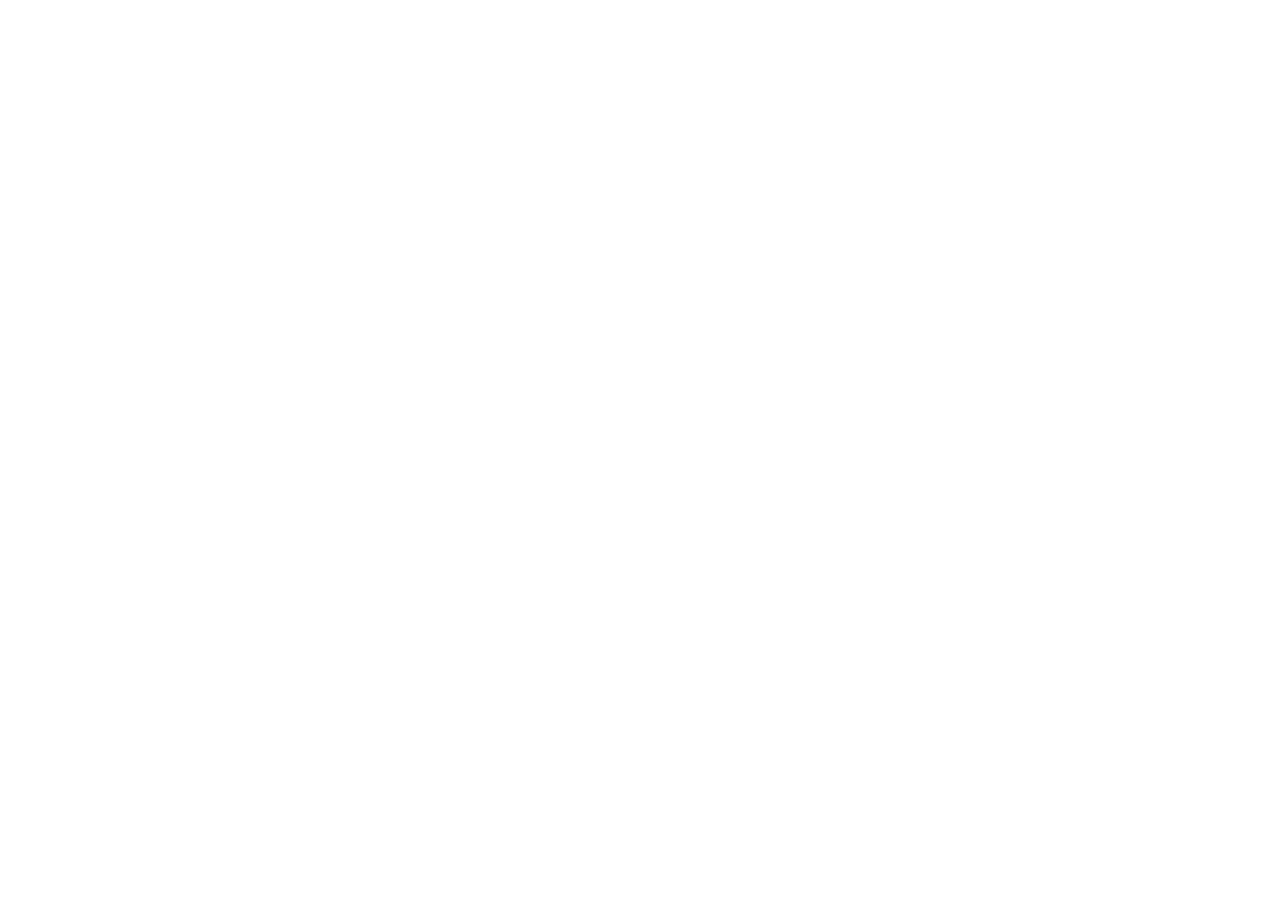
==== mail/index.html @ 595224b3 "first commit" ====
<!DOCTYPE html>
<html lang="en">
<head>
    <meta charset="UTF-8">
    <meta http-equiv="X-UA-Compatible" content="IE=edge">
    <meta name="viewport" content="width=device-width, initial-scale=1.0">
    <title>Document</title>

    <!-- IMPORTAZIONE FONT  -->

    <!-- IMPORTAZIONE MY CSS  -->
    <link rel="stylesheet" href="css/style.css">

</head>
<body>
    






    
    <!-- IMPORTAZIONE MY-JS  -->
    <script src="js/main.js"></script>

</body>
</html>
---- mail/css/style.css ----
/* RESET  */
*{   
    margin: 0;
    padding: 0;
    box-sizing: border-box;
}
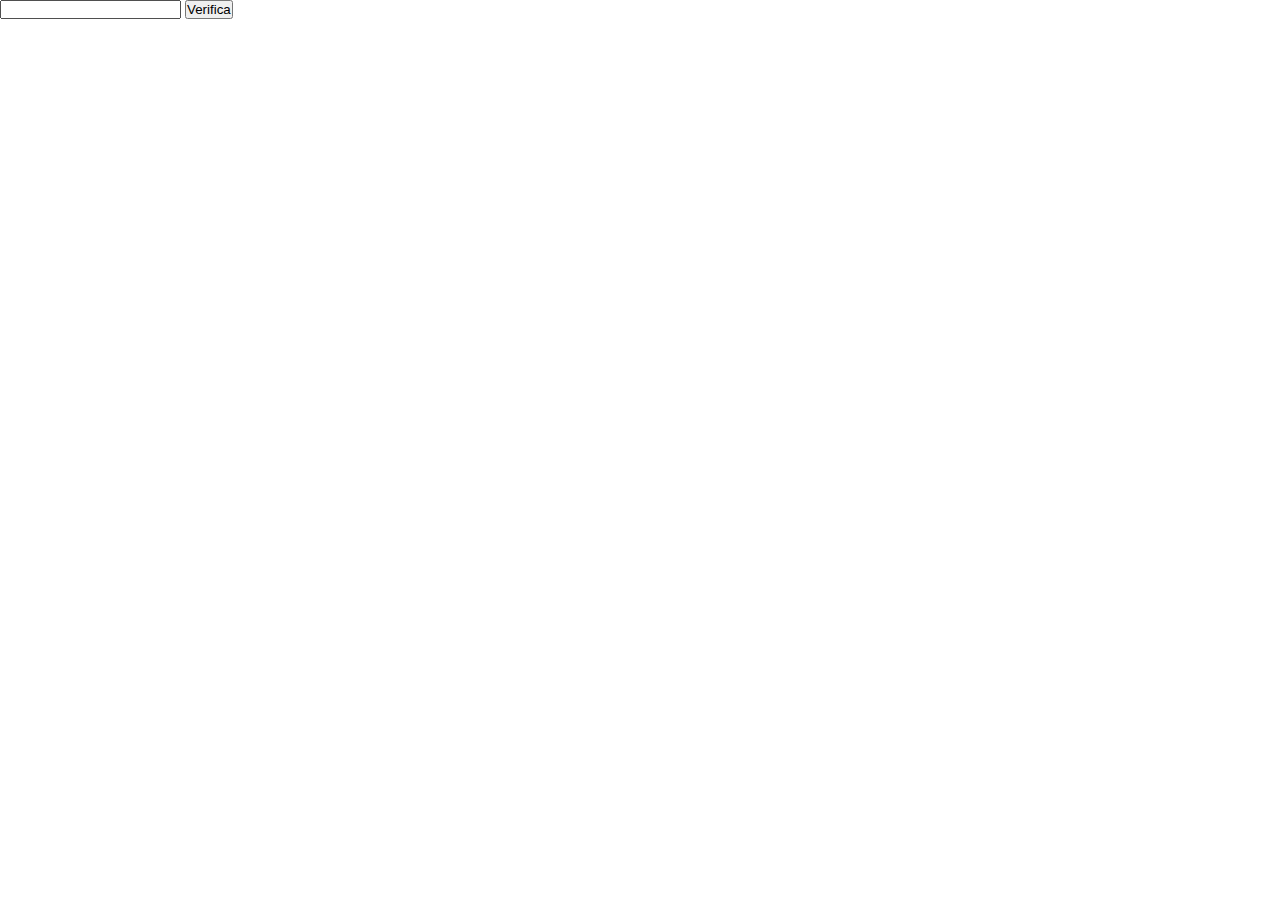
==== commit 13e86b24: "Esercizio senza grafica(risposta su console)" ====
--- a/mail/index.html
+++ b/mail/index.html
@@ -14,13 +14,13 @@
 </head>
 <body>
     
+    <div>
+        <form action="/" method="post">
+            <input type="email" id="mailUser">
+            <button type="button" id="buttonVerify">Verifica</button>
+        </form>
+    </div>
 
-
-
-
-
-
-    
     <!-- IMPORTAZIONE MY-JS  -->
     <script src="js/main.js"></script>
 
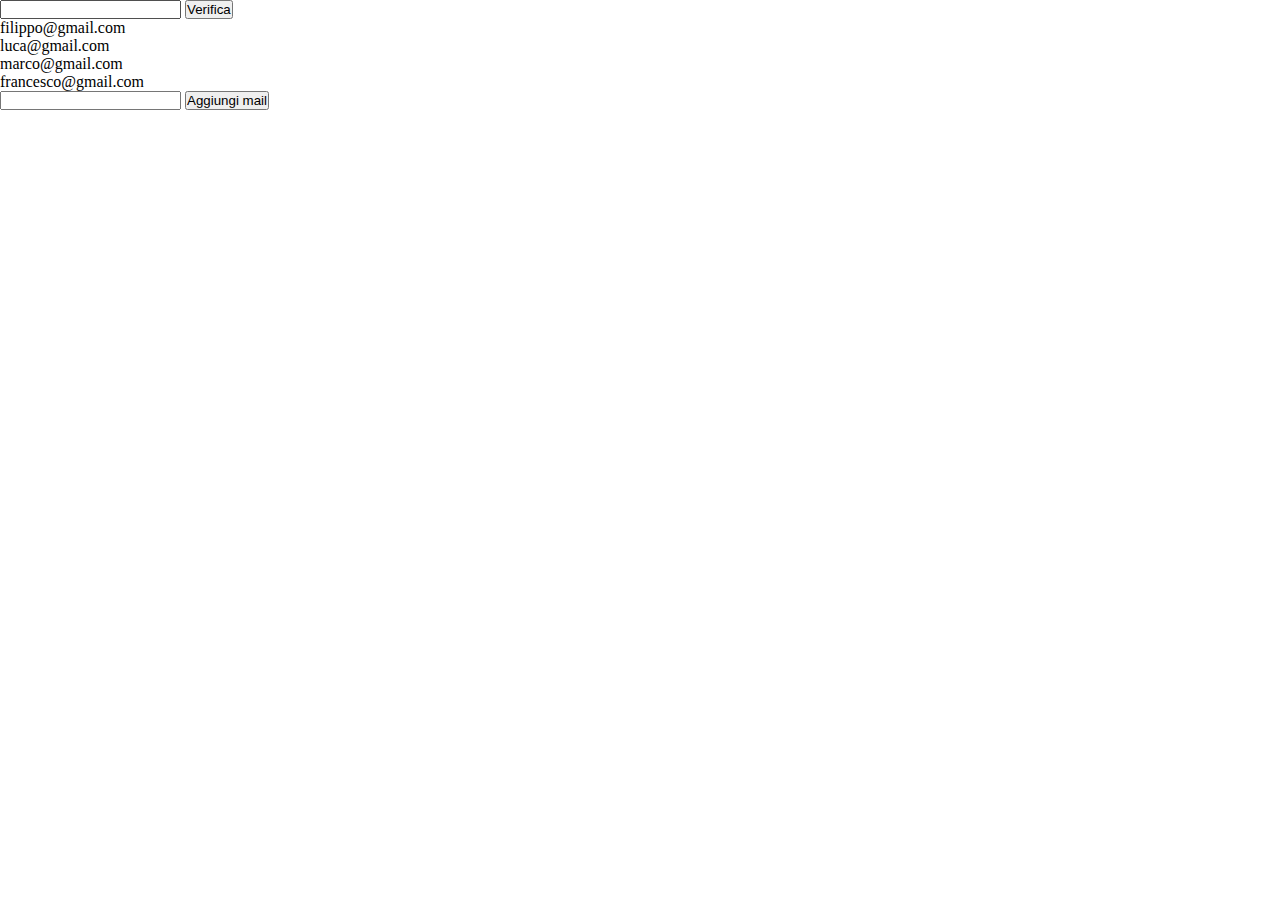
==== commit 9ba64fcf: "Creato sistema per aggiungere più email" ====
--- a/mail/index.html
+++ b/mail/index.html
@@ -19,6 +19,16 @@
             <input type="email" id="mailUser">
             <button type="button" id="buttonVerify">Verifica</button>
         </form>
+
+        <div>
+            <div id="mailList">
+                
+            </div>
+            <form action="/">
+                <input type="email" id="addMailInput">
+                <button type="button" id="addMailConferm">Aggiungi mail</button>
+            </form>
+        </div>
     </div>
 
     <!-- IMPORTAZIONE MY-JS  -->
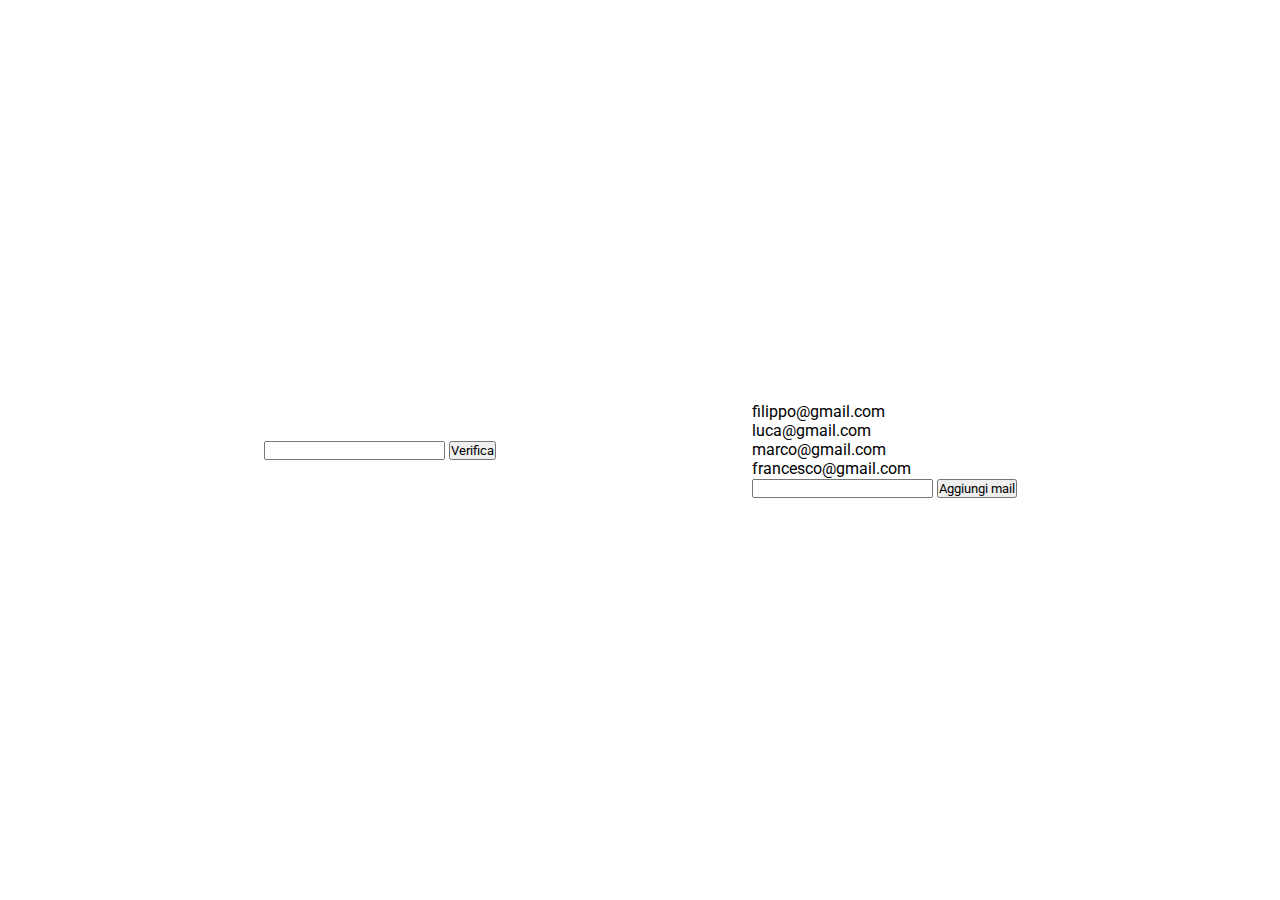
==== commit 5570e3ed: "Aggiunta schermata di conferma" ====
--- a/mail/index.html
+++ b/mail/index.html
@@ -7,14 +7,18 @@
     <title>Document</title>
 
     <!-- IMPORTAZIONE FONT  -->
-
+    <link rel="preconnect" href="https://fonts.googleapis.com">
+    <link rel="preconnect" href="https://fonts.gstatic.com" crossorigin>
+    <link href="https://fonts.googleapis.com/css2?family=Roboto:wght@400;700&display=swap" rel="stylesheet">    
     <!-- IMPORTAZIONE MY CSS  -->
     <link rel="stylesheet" href="css/style.css">
 
 </head>
 <body>
     
-    <div>
+    <div id="intoccabile" class="hidden"></div>
+
+    <div class="appContainer">
         <form action="/" method="post">
             <input type="email" id="mailUser">
             <button type="button" id="buttonVerify">Verifica</button>
@@ -28,6 +32,10 @@
                 <input type="email" id="addMailInput">
                 <button type="button" id="addMailConferm">Aggiungi mail</button>
             </form>
+            <div id="mailVerifyScreen" class="hidden">
+                <button id="mailVerifyClose">x</button>
+                <div id="mailVerifyContent"></div>
+            </div>
         </div>
     </div>
 
--- a/mail/css/style.css
+++ b/mail/css/style.css
@@ -3,4 +3,54 @@
     margin: 0;
     padding: 0;
     box-sizing: border-box;
-}+    font-family: 'Roboto', sans-serif;
+}
+
+/* IMPOSTIAMO PAGINA  */
+.appContainer{
+    display: flex;
+    gap: 20vw;
+    justify-content: center;
+    align-items: center;
+    height: 100vh;
+}
+
+#intoccabile{
+    position: fixed;
+    top: 0;
+    bottom: 0;
+    right: 0;
+    left: 0;
+    background-color: rgba(99, 99, 99, 0.402); 
+    z-index: 0;
+}
+
+#mailVerifyScreen{
+    position: fixed;
+    top: 30vh;
+    right: calc(50vw - 200px);
+    background-color: white;
+    border: 1px solid black;
+    width: 400px;
+    height: 300px ;
+    z-index: 1;
+    display: flex;
+    align-items: center;
+    justify-content: center;
+    font-size: 50px;
+}
+
+#mailVerifyScreen.hidden,
+#intoccabile.hidden{
+    display: none;
+}
+
+#mailVerifyClose{
+    position: absolute;
+    right: 3%;
+    top: 1%;
+    font-size: 30px;
+    border: none;
+    background-color: transparent;
+    cursor: pointer;
+}
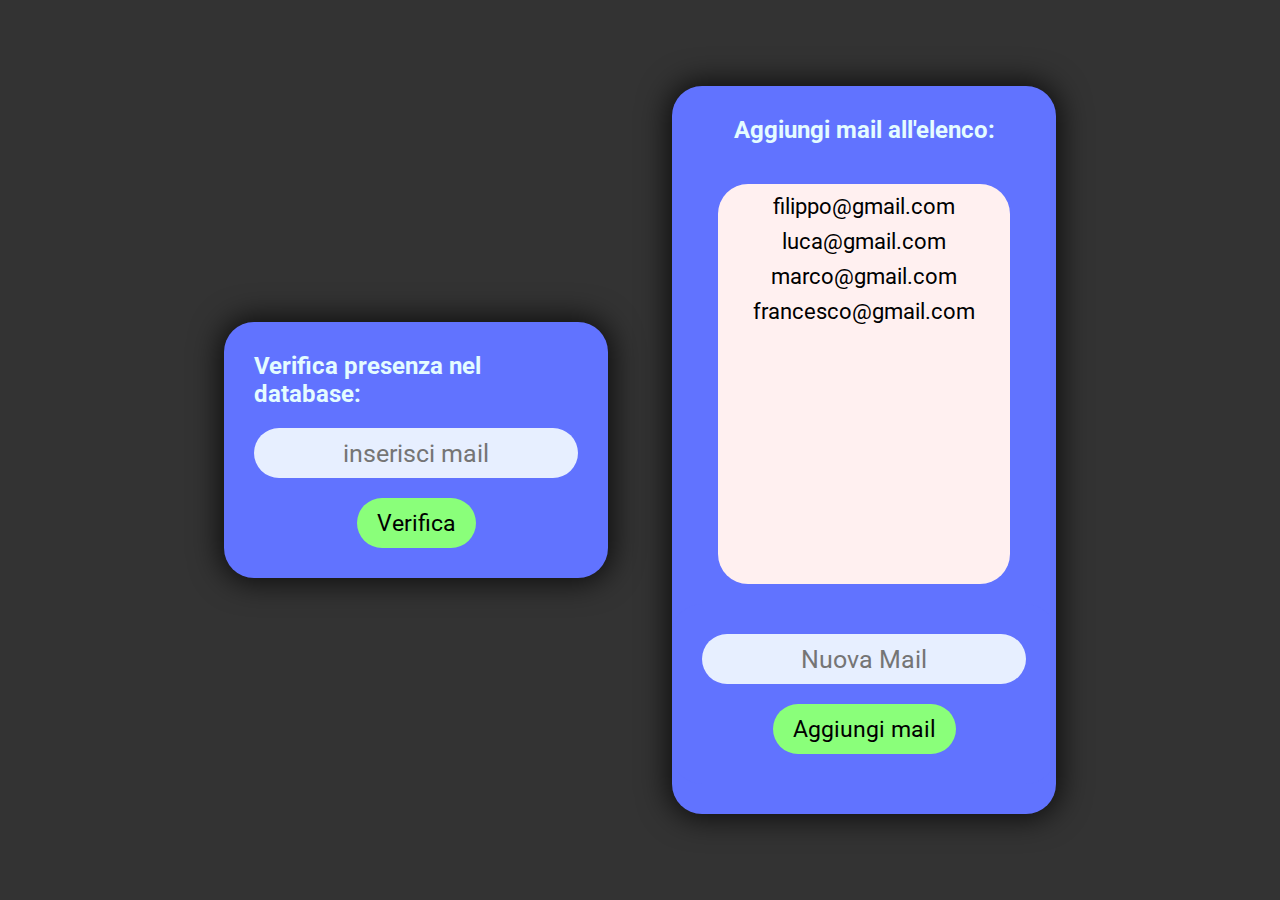
==== commit 9f4b242e: "Completata estetica esercizio mail" ====
--- a/mail/index.html
+++ b/mail/index.html
@@ -12,6 +12,8 @@
     <link href="https://fonts.googleapis.com/css2?family=Roboto:wght@400;700&display=swap" rel="stylesheet">    
     <!-- IMPORTAZIONE MY CSS  -->
     <link rel="stylesheet" href="css/style.css">
+    <!-- IMPORTAZIONE FA -->
+    <link rel="stylesheet" href="https://cdnjs.cloudflare.com/ajax/libs/font-awesome/6.3.0/css/all.min.css" integrity="sha512-SzlrxWUlpfuzQ+pcUCosxcglQRNAq/DZjVsC0lE40xsADsfeQoEypE+enwcOiGjk/bSuGGKHEyjSoQ1zVisanQ==" crossorigin="anonymous" referrerpolicy="no-referrer" />
 
 </head>
 <body>
@@ -19,21 +21,26 @@
     <div id="intoccabile" class="hidden"></div>
 
     <div class="appContainer">
-        <form action="/" method="post">
-            <input type="email" id="mailUser">
+        <form action="/" method="post" class="formVerify">
+            <h2>Verifica presenza nel database:</h2>
+            <input type="email" id="mailUser" placeholder="inserisci mail">
             <button type="button" id="buttonVerify">Verifica</button>
         </form>
 
         <div>
-            <div id="mailList">
-                
+            <div class="adminSection">
+                <h2>Aggiungi mail all'elenco:</h2>
+                <div id="mailList">
+                    
+                </div>
+                <form action="/" class="formVerify">
+                    <input type="email" id="addMailInput" placeholder="Nuova Mail">
+                    <button type="button" id="addMailConferm">Aggiungi mail</button>
+                </form>
+
             </div>
-            <form action="/">
-                <input type="email" id="addMailInput">
-                <button type="button" id="addMailConferm">Aggiungi mail</button>
-            </form>
             <div id="mailVerifyScreen" class="hidden">
-                <button id="mailVerifyClose">x</button>
+                <button id="mailVerifyClose"><i class="fa-solid fa-xmark"></i></button>
                 <div id="mailVerifyContent"></div>
             </div>
         </div>
--- a/mail/css/style.css
+++ b/mail/css/style.css
@@ -6,10 +6,14 @@
     font-family: 'Roboto', sans-serif;
 }
 
+body{
+    background-color: rgb(51, 51, 51);
+}
+
 /* IMPOSTIAMO PAGINA  */
 .appContainer{
     display: flex;
-    gap: 20vw;
+    gap: 5vw;
     justify-content: center;
     align-items: center;
     height: 100vh;
@@ -21,7 +25,7 @@
     bottom: 0;
     right: 0;
     left: 0;
-    background-color: rgba(99, 99, 99, 0.402); 
+    background-color: rgba(46, 46, 46, 0.402); 
     z-index: 0;
 }
 
@@ -29,8 +33,7 @@
     position: fixed;
     top: 30vh;
     right: calc(50vw - 200px);
-    background-color: white;
-    border: 1px solid black;
+    background-color: rgb(222, 222, 222);
     width: 400px;
     height: 300px ;
     z-index: 1;
@@ -38,6 +41,11 @@
     align-items: center;
     justify-content: center;
     font-size: 50px;
+    color: rgba(255, 255, 255, 0.681);
+    padding: 30px;
+    text-align: center;
+    font-weight: bold;
+    border-radius: 30px;
 }
 
 #mailVerifyScreen.hidden,
@@ -47,10 +55,90 @@
 
 #mailVerifyClose{
     position: absolute;
-    right: 3%;
-    top: 1%;
+    right: 6%;
+    top: 5%;
     font-size: 30px;
     border: none;
     background-color: transparent;
     cursor: pointer;
 }
+#mailVerifyClose:hover{
+    color: rgb(177, 0, 0);
+}
+
+.formVerify,
+.adminSection{
+    background-color: rgb(97, 115, 255);
+    width:30vw;
+    display: flex;
+    flex-direction: column;
+    padding: 30px;
+    justify-content: center;
+    align-items: center;
+    gap: 20px;
+    border-radius: 30px;
+    overflow: hidden;
+    -webkit-box-shadow: 0px 0px 30px 4px rgba(0,0,0,0.76); 
+    box-shadow: 0px 0px 30px 4px rgba(0,0,0,0.76);
+}
+
+.adminSection .formVerify{
+    box-shadow: none;
+}
+
+
+h2{
+    color: rgb(228, 252, 255);
+}
+
+#mailUser,
+#addMailInput{
+    height: 50px;
+    border: none;
+    border-radius: 80px;
+    background-color: rgb(231, 239, 255);
+    text-align: center;
+    font-size: 25px;
+    width: 100%;
+}
+
+#buttonVerify,
+#addMailConferm{
+    height: 50px;
+    border: none;
+    width: auto;
+    font-size: 23px;
+    border-radius: 40px;
+    cursor: pointer;
+    background-color: rgb(138, 255, 122);
+    padding: 0 20px;
+}
+
+#mailList{
+    background-color: rgb(255, 240, 240);
+    font-size: 22px;
+    width: 90%;
+    margin-top: 20px;
+    padding: 10px 20px;
+    border-radius: 30px;
+    text-align: center;
+    overflow-y: auto;
+    height: 400px;
+}
+
+#mailList .mail{
+    padding-bottom: 10px;
+}
+
+
+#mailList::-webkit-scrollbar {
+    display: none;
+    }
+
+.correct{
+    color: green;
+}
+
+.incorrect{
+    color: red;
+}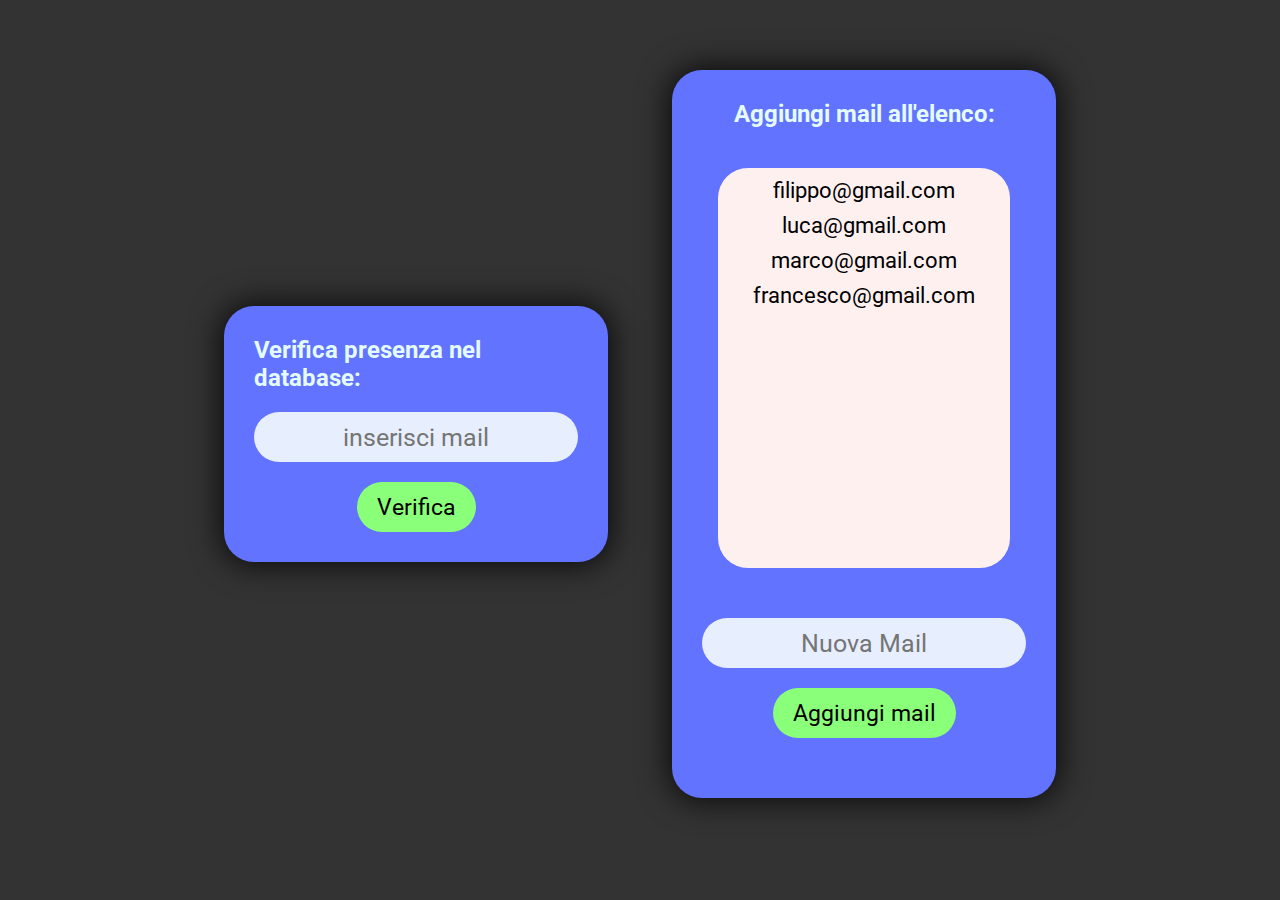
==== commit 3ec069fa: "aggiunta correlazione esercizi" ====
--- a/mail/index.html
+++ b/mail/index.html
@@ -42,6 +42,7 @@
             <div id="mailVerifyScreen" class="hidden">
                 <button id="mailVerifyClose"><i class="fa-solid fa-xmark"></i></button>
                 <div id="mailVerifyContent"></div>
+                <a class="buttonOk hidden" href="../dadi/index.html" >Esercizio successivo</a>
             </div>
         </div>
     </div>
--- a/mail/css/style.css
+++ b/mail/css/style.css
@@ -16,7 +16,7 @@
     gap: 5vw;
     justify-content: center;
     align-items: center;
-    height: 100vh;
+    margin-top: 70px
 }
 
 #intoccabile{
@@ -38,6 +38,7 @@
     height: 300px ;
     z-index: 1;
     display: flex;
+    flex-wrap: wrap;
     align-items: center;
     justify-content: center;
     font-size: 50px;
@@ -46,10 +47,13 @@
     text-align: center;
     font-weight: bold;
     border-radius: 30px;
+    -webkit-box-shadow: 0px 0px 30px 4px rgba(0,0,0,0.76); 
+    box-shadow: 0px 0px 30px 4px rgba(0,0,0,0.76);
 }
 
 #mailVerifyScreen.hidden,
-#intoccabile.hidden{
+#intoccabile.hidden,
+#mailVerifyScreen .hidden{
     display: none;
 }
 
@@ -112,6 +116,7 @@
     cursor: pointer;
     background-color: rgb(138, 255, 122);
     padding: 0 20px;
+    
 }
 
 #mailList{
@@ -141,4 +146,29 @@
 
 .incorrect{
     color: red;
+}
+
+@media screen and (max-width: 800px) {
+    .appContainer{
+        flex-direction: column;
+    }
+    .formVerify,
+    .adminSection{
+        width: 90vw;
+    }
+    .appContainer{
+        margin-top: 10px;
+    }
+}
+
+#mailVerifyScreen .buttonOk{
+    color: rgb(28, 28, 28);
+    width: 100%;
+    padding:10px;
+    font-size: 30px;
+    border-radius: 40px;
+    border: none;
+    background-color:rgb(138, 255, 122); ;
+    cursor: pointer;
+    text-decoration: none;
 }